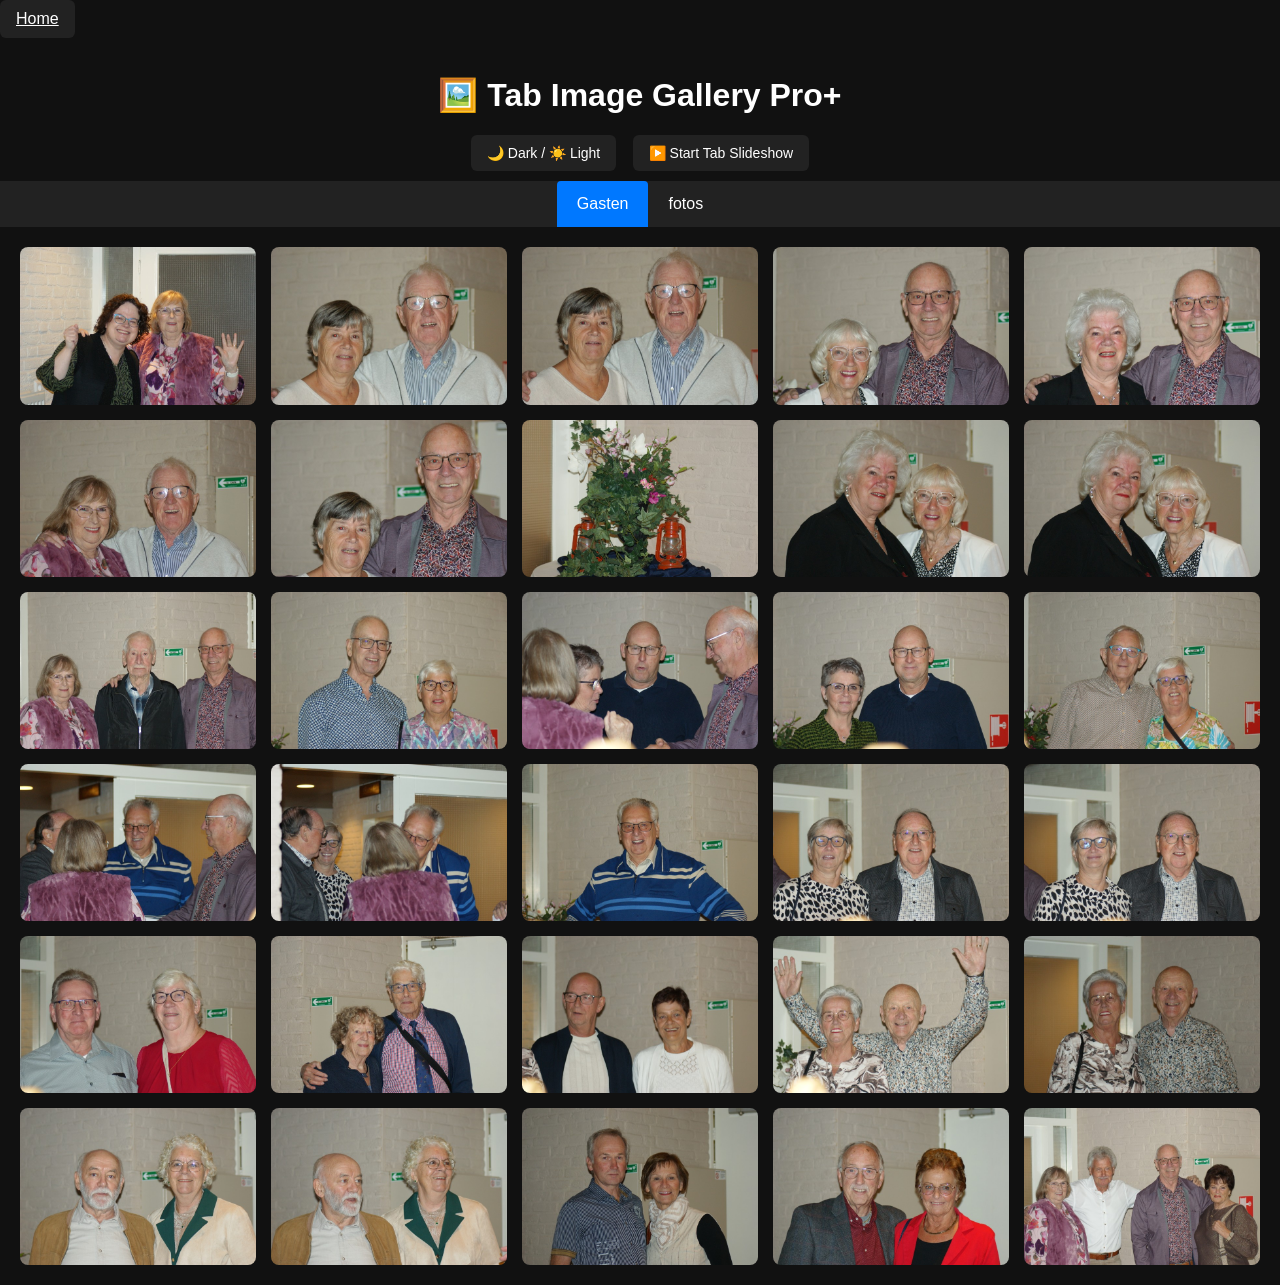
==== fotos.html @ 041c3cee "Update fotos.html" ====
<!DOCTYPE html>
<html lang="en">
<head>
<meta charset="UTF-8">
<meta name="viewport" content="width=device-width, initial-scale=1.0">
<title>Tab Image Gallery Pro+</title>
<style>
  :root {
    --bg-color: #111;
    --text-color: #fff;
    --tab-bg: #222;
    --tab-hover: #333;
    --accent: #0078ff;
    --overlay-bg: rgba(0, 0, 0, 0.9);
  }

  body.light {
    --bg-color: #f5f5f5;
    --text-color: #111;
    --tab-bg: #ddd;
    --tab-hover: #ccc;
    --accent: #0078ff;
    --overlay-bg: rgba(255, 255, 255, 0.9);
  }

  body {
    font-family: Arial, sans-serif;
    background-color: var(--bg-color);
    color: var(--text-color);
    margin: 0;
    padding: 0;
    transition: background 0.4s, color 0.4s;
  }

  h1 {
    text-align: center;
    margin-top: 20px;
  }

  .controls {
    text-align: center;
    margin: 10px 0;
  }

  .toggle-btn, .slideshow-btn {
    background-color: var(--tab-bg);
    color: var(--text-color);
    border: none;
    padding: 10px 16px;
    border-radius: 6px;
    margin: 0 6px;
    cursor: pointer;
    font-size: 14px;
    transition: 0.3s;
  }

  .toggle-btn:hover, .slideshow-btn:hover {
    background-color: var(--tab-hover);
  }

  .tab-container {
    display: flex;
    justify-content: center;
    background-color: var(--tab-bg);
    flex-wrap: wrap;
  }

  .tab {
    padding: 14px 20px;
    cursor: pointer;
    border: none;
    outline: none;
    background-color: var(--tab-bg);
    color: var(--text-color);
    transition: 0.3s;
    font-size: 16px;
  }

  .tab:hover {
    background-color: var(--tab-hover);
  }

  .tab.active {
    background-color: var(--accent);
    color: #fff;
    border-radius: 4px 4px 0 0;
  }

  .gallery {
    display: none;
    padding: 20px;
    text-align: center;
    animation: fadeIn 0.4s ease-in;
  }

  .gallery.active {
    display: grid;
    grid-template-columns: repeat(auto-fit, minmax(200px, 1fr));
    gap: 15px;
  }

  .gallery img {
    width: 100%;
    height: 100%;
    object-fit: cover;
    border-radius: 8px;
    cursor: pointer;
    transition: transform 0.3s ease;
  }

  .gallery img:hover {
    transform: scale(1.05);
  }

  /* Lightbox */
  .lightbox {
    display: none;
    position: fixed;
    top: 0; left: 0;
    width: 100%; height: 100%;
    background: var(--overlay-bg);
    justify-content: center;
    align-items: center;
    z-index: 999;
    flex-direction: column;
  }

  .lightbox.active {
    display: flex;
  }

  .lightbox img {
    max-width: 90%;
    max-height: 80%;
    border-radius: 8px;
    box-shadow: 0 0 10px #000;
  }

  .close-btn, .prev-btn, .next-btn, .lightbox-slideshow-btn {
    position: absolute;
    font-size: 28px;
    color: var(--text-color);
    background: rgba(0,0,0,0.4);
    border: none;
    border-radius: 50%;
    padding: 10px;
    cursor: pointer;
    transition: 0.3s;
  }

  .close-btn {
    top: 5%;
    right: 5%;
    transform: none;
    font-size: 26px;
  }

  .prev-btn { left: 5%; top: 50%; transform: translateY(-50%); }
  .next-btn { right: 5%; top: 50%; transform: translateY(-50%); }

  .lightbox-slideshow-btn {
    bottom: 10%;
    background: var(--accent);
    border-radius: 8px;
    font-size: 16px;
    padding: 8px 16px;
  }

  .close-btn:hover, .prev-btn:hover, .next-btn:hover, .lightbox-slideshow-btn:hover {
    background: var(--accent);
  }

  @keyframes fadeIn {
    from {opacity: 0;}
    to {opacity: 1;}
  }

    .btn {
    background: #222;
    color: #fff;
    border: none;
    border-radius: 6px;
    padding: 10px 16px;
    cursor: pointer;
    font-size: 16px;
    transition: all 0.2s ease;
  }

  .btn:hover {
    background: #007bff;
    transform: translateY(-2px);
  }

  .btn:active {
    transform: translateY(0);
  }

  a {
    color: #fff;
    textonderline: none;
  }
</style>
</head>
<body>

  <nav>
  <!-- <button class="btn"><a href="https://opadam.jouwweb.nl/fotos">terug HOME Foto's</a></button> -->
  <button class="btn"><a href="https://opadam.github.io/bruiloft50jaar/">Home</a></button>
  <br><br>
</nav>
  
<h1>🖼️ Tab Image Gallery Pro+</h1>

<div class="controls">
  <button class="toggle-btn" onclick="toggleTheme()">🌙 Dark / ☀️ Light</button>
  <button class="slideshow-btn" onclick="toggleSlideshow()">▶️ Start Tab Slideshow</button>
</div>

<div class="tab-container">
  <button class="tab active" onclick="openGallery(event, 'nature')">Gasten</button>
  <button class="tab" onclick="openGallery(event, 'cities')">fotos</button>
  <!-- <button class="tab" onclick="openGallery(event, 'animals')">feest fotos 2</button> -->
</div>

<!-- Galleries -->
<div id="nature" class="gallery active">
  <!-- <img src="https://picsum.photos/id/1018/800/500" alt="Nature 1">
  <img src="https://picsum.photos/id/1015/800/500" alt="Nature 2">
  <img src="https://picsum.photos/id/1016/800/500" alt="Nature 3">
  <img src="https://picsum.photos/id/1020/800/500" alt="Nature 4"> -->

  <img src="./utils/fotos/DSC02685 .JPG" alt="">
  <img src="./utils/fotos/DSC02686 .JPG" alt="">
  <img src="./utils/fotos/DSC02687 .JPG" alt="">
  <img src="./utils/fotos/DSC02688 .JPG" alt="">
  <img src="./utils/fotos/DSC02689 .JPG" alt="">
  <img src="./utils/fotos/DSC02690 .JPG" alt="">
  <img src="./utils/fotos/DSC02691 .JPG" alt="">
  <img src="./utils/fotos/DSC02692 .JPG" alt="">
  <img src="./utils/fotos/DSC02693 .JPG" alt="">
  <img src="./utils/fotos/DSC02694 .JPG" alt="">
  <img src="./utils/fotos/DSC02695 .JPG" alt="">
  <img src="./utils/fotos/DSC02696 .JPG" alt="">
  <img src="./utils/fotos/DSC02698 .JPG" alt="">
  <img src="./utils/fotos/DSC02699 .JPG" alt="">
  <img src="./utils/fotos/DSC02700 .JPG" alt="">
  <img src="./utils/fotos/DSC02701 .JPG" alt="">
  <img src="./utils/fotos/DSC02702 .JPG" alt="">
  <img src="./utils/fotos/DSC02703 .JPG" alt="">
  <img src="./utils/fotos/DSC02704 .JPG" alt="">
  <img src="./utils/fotos/DSC02705 .JPG" alt="">
  <img src="./utils/fotos/DSC02706 .JPG" alt="">
  <img src="./utils/fotos/DSC02707 .JPG" alt="">
  <img src="./utils/fotos/DSC02708 .JPG" alt="">
  <img src="./utils/fotos/DSC02709 .JPG" alt="">
  <img src="./utils/fotos/DSC02710 .JPG" alt="">
  <img src="./utils/fotos/DSC02711 .JPG" alt="">
  <img src="./utils/fotos/DSC02712 .JPG" alt="">
  <img src="./utils/fotos/DSC02713 .JPG" alt="">
  <img src="./utils/fotos/DSC02714 .JPG" alt="">
  <img src="./utils/fotos/DSC02715 .JPG" alt="">

</div>

<div id="cities" class="gallery">
  <!-- <img src="https://picsum.photos/id/1031/800/500" alt="City 1">
  <img src="https://picsum.photos/id/1035/800/500" alt="City 2">
  <img src="https://picsum.photos/id/1043/800/500" alt="City 3">
  <img src="https://picsum.photos/id/1050/800/500" alt="City 4"> -->

  <img src="./utils/fotos/DSC02716 .JPG" alt="">
  <img src="./utils/fotos/DSC02717 .JPG" alt="">
  <img src="./utils/fotos/DSC02718 .JPG" alt="">
  <img src="./utils/fotos/DSC02719 .JPG" alt="">
  <img src="./utils/fotos/DSC02720 .JPG" alt="">
  <img src="./utils/fotos/DSC02721 .JPG" alt="">
  <img src="./utils/fotos/DSC02722 .JPG" alt="">
  <img src="./utils/fotos/DSC02723 .JPG" alt="">
  <img src="./utils/fotos/DSC02724 .JPG" alt="">
  <img src="./utils/fotos/DSC02725 .JPG" alt="">
  <img src="./utils/fotos/DSC02726 .JPG" alt="">
  <img src="./utils/fotos/DSC02727 .JPG" alt="">
  <img src="./utils/fotos/DSC02728 .JPG" alt="">
  <img src="./utils/fotos/DSC02729 .JPG" alt="">
  <img src="./utils/fotos/DSC02730 .JPG" alt="">
  <img src="./utils/fotos/DSC02731 .JPG" alt="">
  <img src="./utils/fotos/DSC02732 .JPG" alt="">
  <img src="./utils/fotos/DSC02733 .JPG" alt="">
  <img src="./utils/fotos/DSC02734 .JPG" alt="">
  <img src="./utils/fotos/DSC02735 .JPG" alt="">
  <img src="./utils/fotos/DSC02735 .JPG" alt="">
  <img src="./utils/fotos/DSC02735 .JPG" alt="">
  <img src="./utils/fotos/DSC02736 .JPG" alt="">
  <img src="./utils/fotos/DSC02737 .JPG" alt="">
  <img src="./utils/fotos/DSC02738 .JPG" alt="">
  <img src="./utils/fotos/DSC02739 .JPG" alt="">
  <img src="./utils/fotos/DSC02740 .JPG" alt="">
  <img src="./utils/fotos/DSC02741 .JPG" alt="">
  <img src="./utils/fotos/DSC02742 .JPG" alt="">
  <img src="./utils/fotos/DSC02743 .JPG" alt="">
  <img src="./utils/fotos/DSC02744 .JPG" alt="">
  <img src="./utils/fotos/DSC02745 .JPG" alt="">
</div>


<div id="animals" class="gallery">
  <img src="./utils/foto/20251003_151420 .jpg" alt="">
  <img src="./utils/foto/20251003_151441 .jpg" alt="">
  <img src="./utils/foto/20251003_151544 .jpg" alt="">
  <img src="./utils/foto/20251003_151549 .jpg" alt="">
  <img src="/utils/foto/20251003_151651 .jpg" alt="">
  <img src="/utils/foto/20251003_151653 .jpg" alt="">
  <img src="/utils/foto/20251003_151654 .jpg" alt="">
  <img src="/utils/foto/20251003_151701 .jpg" alt="">
  <img src="/utils/foto/20251003_151817 .jpg" alt="">
  <img src="/utils/foto/20251003_151821 .jpg" alt="">
  <img src="/utils/foto/20251003_151829 .jpg" alt="">
  <img src="/utils/foto/20251003_151830 .jpg" alt="">
  <img src="/utils/foto/20251003_151833 .jpg" alt="">
  <img src="/utils/foto/20251003_152005 .jpg" alt="">
  <img src="/utils/foto/20251003_152009 .jpg" alt="">
  <img src="/utils/foto/20251003_152011 .jpg" alt="">
  <img src="/utils/foto/20251003_152013 .jpg" alt="">
  <img src="/utils/foto/20251003_152014 .jpg" alt="">
  <img src="/utils/foto/20251003_152016 .jpg" alt="">
  <img src="/utils/foto/20251003_154007 .jpg" alt="">
  <img src="/utils/foto/20251003_154827 .jpg" alt="">
  <img src="/utils/foto/20251003_154830 .jpg" alt="">
  <img src="/utils/foto/20251003_154831 .jpg" alt="">
  <img src="/utils/foto/20251003_155128 .jpg" alt="">
  <img src="/utils/foto/20251003_155508 .jpg" alt="">
  <img src="/utils/foto/20251003_162549 .jpg" alt="">
  <img src="/utils/foto/20251003_162558 .jpg" alt="">
  <img src="/utils/foto/20251003_163232 .jpg" alt="">
  <img src="/utils/foto/20251003_164327 .jpg" alt="">
  <img src="/utils/foto/20251003_164606 .jpg" alt="">
  <img src="/utils/foto/20251003_165402 .jpg" alt="">
  <img src="/utils/foto/20251003_165720 .jpg" alt="">
  <img src="/utils/foto/20251003_165727 .jpg" alt="">
  <img src="/utils/foto/20251003_170338 .jpg" alt="">
  <img src="/utils/foto/20251003_170410 .jpg" alt="">
  <img src="/utils/foto/20251003_170528 .jpg" alt="">
  <img src="/utils/foto/20251003_170535 .jpg" alt="">
  <img src="/utils/foto/20251003_170534 .jpg" alt="">
  <img src="/utils/foto/20251003_172034 .jpg" alt="">
  <img src="/utils/foto/20251003_173244 .jpg" alt="">
  <img src="/utils/foto/20251003_173248 .jpg" alt="">
  <img src="/utils/foto/20251003_173359 .jpg" alt="">
  <img src="/utils/foto/20251003_173411 .jpg" alt="">
  <img src="/utils/foto/20251003_173413 .jpg" alt="">
  <img src="/utils/foto/20251003_173428 .jpg" alt="">
  <img src="/utils/foto/20251003_173433 .jpg" alt="">
  <img src="/utils/foto/20251003_173450 .jpg" alt="">
  <img src="/utils/foto/20251003_174118 .jpg" alt="">
  <img src="/utils/foto/20251003_174118 .jpg" alt="">
  <img src="/utils/foto/20251003_182510 .jpg" alt="">
  <img src="/utils/foto/20251003_182510 .jpg" alt="">
 
 
</div>

<!-- Lightbox -->
<div class="lightbox" id="lightbox">
  <button class="close-btn" onclick="closeLightbox()">✖</button>
  <button class="prev-btn" onclick="changeImage(-1)">❮</button>
  <img id="lightbox-img" src="" alt="Lightbox">
  <button class="next-btn" onclick="changeImage(1)">❯</button>
  <button class="lightbox-slideshow-btn" onclick="toggleLightboxSlideshow()">▶️ Start Slideshow</button>
</div>

<script>
let tabSlideshowInterval = null;
let tabSlideshowRunning = false;
let lightboxSlideshowInterval = null;
let lightboxSlideshowRunning = false;
let currentGallery = 'nature';
let currentIndex = 0;

// Tabs
function openGallery(evt, galleryName) {
  const galleries = document.querySelectorAll(".gallery");
  const tabs = document.querySelectorAll(".tab");

  galleries.forEach(g => g.classList.remove("active"));
  tabs.forEach(t => t.classList.remove("active"));

  document.getElementById(galleryName).classList.add("active");
  evt.currentTarget.classList.add("active");
  currentGallery = galleryName;
}

// Theme toggle
function toggleTheme() {
  document.body.classList.toggle("light");
}

// Slideshow tussen tabs
function toggleSlideshow() {
  const btn = document.querySelector(".slideshow-btn");
  const tabs = document.querySelectorAll(".tab");
  const tabArray = Array.from(tabs);

  if (!tabSlideshowRunning) {
    let index = tabArray.findIndex(t => t.classList.contains("active"));
    tabSlideshowRunning = true;
    btn.textContent = "⏸️ Stop Tab Slideshow";

    tabSlideshowInterval = setInterval(() => {
      index = (index + 1) % tabArray.length;
      tabArray[index].click();
    }, 3000);
  } else {
    tabSlideshowRunning = false;
    btn.textContent = "▶️ Start Tab Slideshow";
    clearInterval(tabSlideshowInterval);
  }
}

// Lightbox
function openLightbox(src, index) {
  const lightbox = document.getElementById("lightbox");
  const img = document.getElementById("lightbox-img");
  img.src = src;
  lightbox.classList.add("active");
  currentIndex = index;
}

function closeLightbox() {
  document.getElementById("lightbox").classList.remove("active");
  stopLightboxSlideshow();
}

function changeImage(direction) {
  const gallery = document.getElementById(currentGallery);
  const images = gallery.querySelectorAll("img");
  currentIndex = (currentIndex + direction + images.length) % images.length;
  document.getElementById("lightbox-img").src = images[currentIndex].src;
}

// Lightbox slideshow
function toggleLightboxSlideshow() {
  const btn = document.querySelector(".lightbox-slideshow-btn");

  if (!lightboxSlideshowRunning) {
    lightboxSlideshowRunning = true;
    btn.textContent = "⏸️ Stop Slideshow";
    lightboxSlideshowInterval = setInterval(() => changeImage(1), 2500);
  } else {
    stopLightboxSlideshow();
  }
}

function stopLightboxSlideshow() {
  lightboxSlideshowRunning = false;
  clearInterval(lightboxSlideshowInterval);
  document.querySelector(".lightbox-slideshow-btn").textContent = "▶️ Start Slideshow";
}

// Klik op afbeelding → open lightbox
document.querySelectorAll(".gallery img").forEach((img) => {
  img.addEventListener("click", () => {
    const gallery = img.closest(".gallery");
    currentGallery = gallery.id;
    const galleryImages = Array.from(gallery.querySelectorAll("img"));
    openLightbox(img.src, galleryImages.indexOf(img));
  });
});

// Toetsenbordbediening
document.addEventListener("keydown", (e) => {
  const lightbox = document.getElementById("lightbox");
  if (!lightbox.classList.contains("active")) return;
  if (e.key === "Escape") closeLightbox();
  if (e.key === "ArrowRight") changeImage(1);
  if (e.key === "ArrowLeft") changeImage(-1);
});
</script>

</body>
</html>
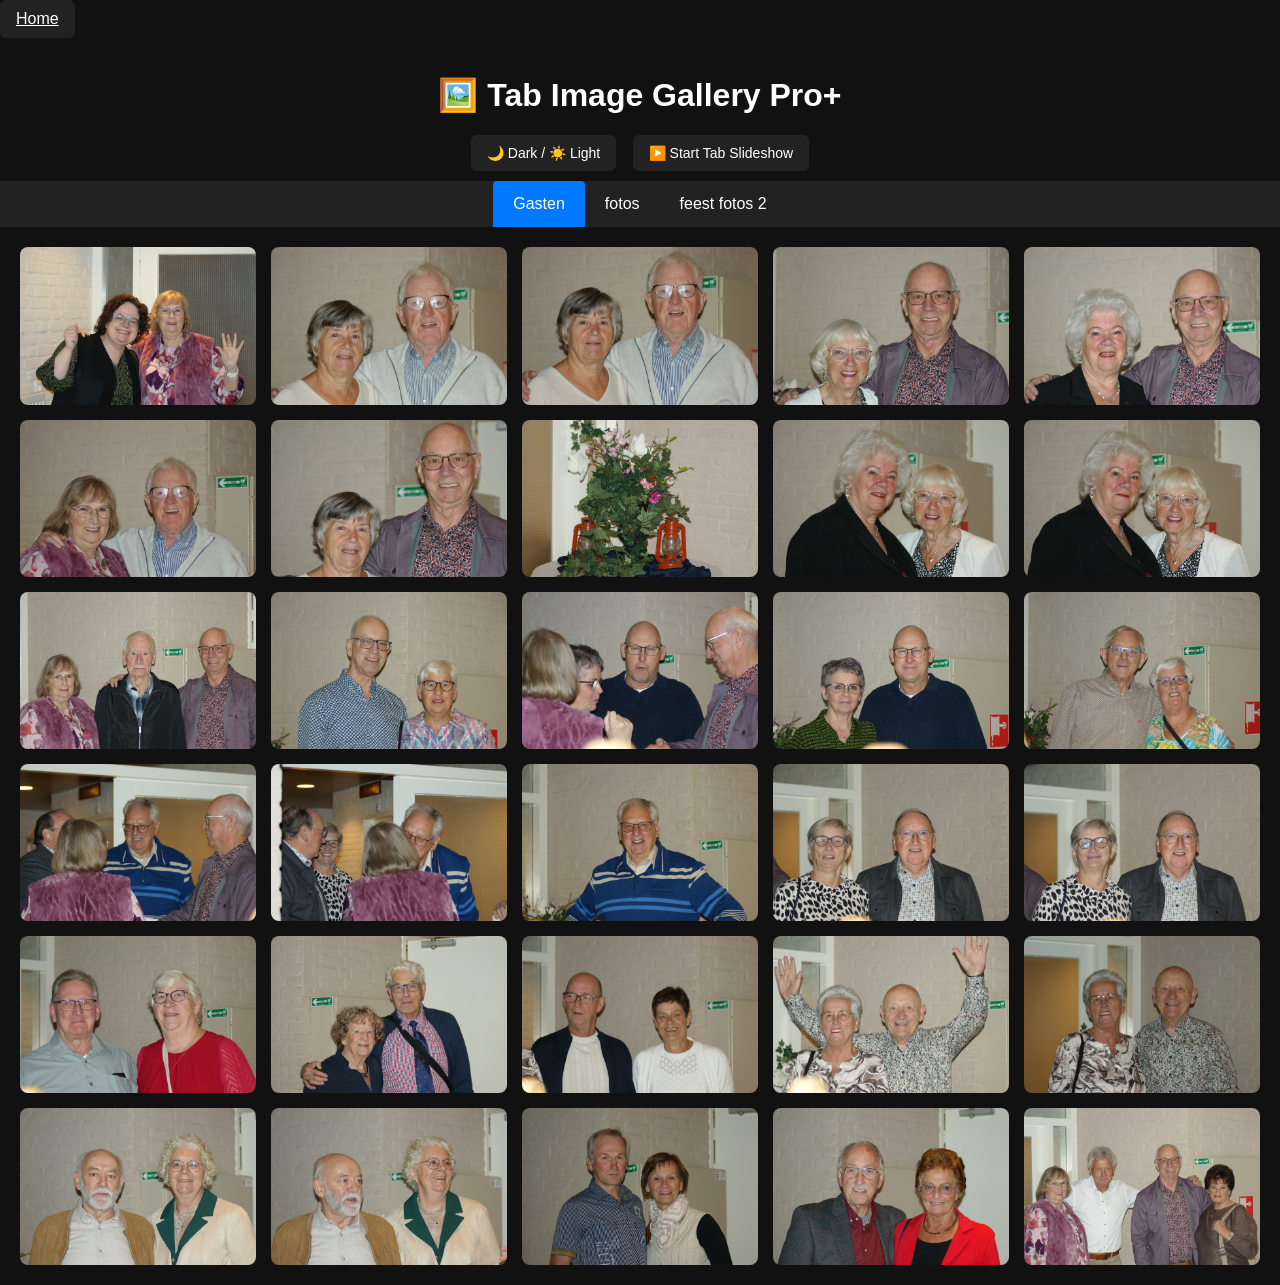
==== commit cd475c4f: "Update fotos.html" ====
--- a/fotos.html
+++ b/fotos.html
@@ -219,7 +219,7 @@
 <div class="tab-container">
   <button class="tab active" onclick="openGallery(event, 'nature')">Gasten</button>
   <button class="tab" onclick="openGallery(event, 'cities')">fotos</button>
-  <!-- <button class="tab" onclick="openGallery(event, 'animals')">feest fotos 2</button> -->
+  <button class="tab" onclick="openGallery(event, 'animals')">feest fotos 2</button>
 </div>
 
 <!-- Galleries -->
@@ -502,3 +502,4 @@
 
 
 
+
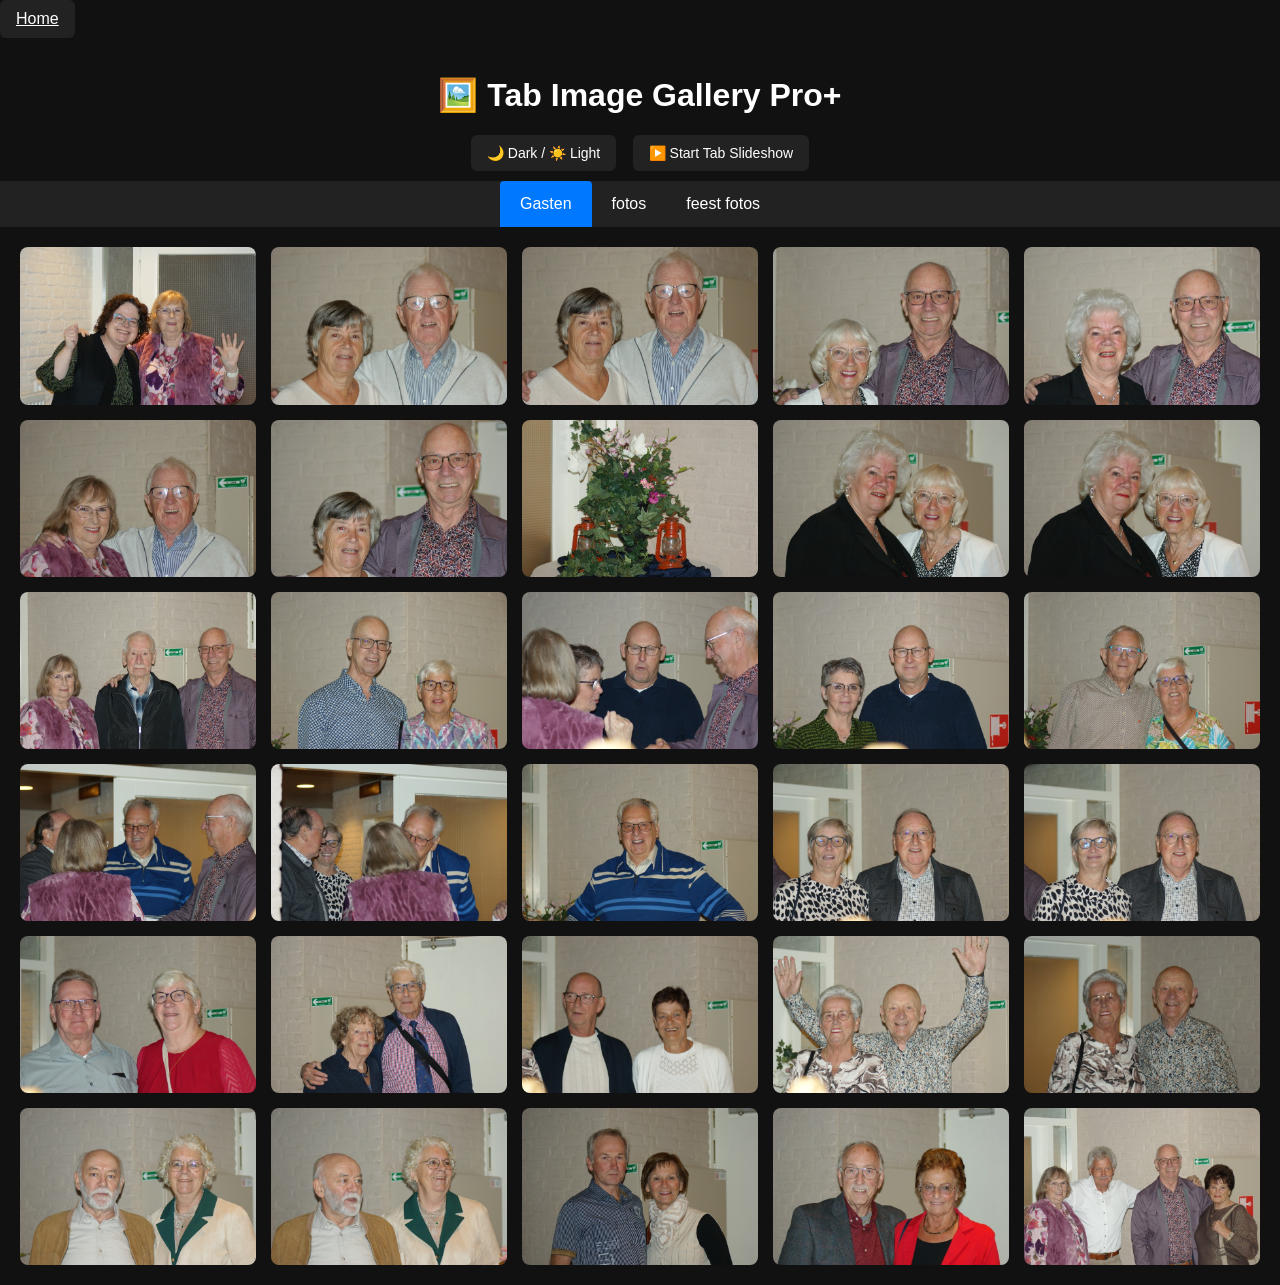
==== commit 76e77b4f: "Update fmt.Println message from 'Hello' to 'Goodbye'" ====
--- a/fotos.html
+++ b/fotos.html
@@ -217,13 +217,13 @@
 </div>
 
 <div class="tab-container">
-  <button class="tab active" onclick="openGallery(event, 'nature')">Gasten</button>
+  <button class="tab active" onclick="openGallery(event, 'fotos1')">Gasten</button>
   <button class="tab" onclick="openGallery(event, 'cities')">fotos</button>
-  <button class="tab" onclick="openGallery(event, 'animals')">feest fotos 2</button>
+  <button class="tab" onclick="openGallery(event, 'animals')">feest fotos</button>
 </div>
 
 <!-- Galleries -->
-<div id="nature" class="gallery active">
+<div id="fotos1" class="gallery active">
   <!-- <img src="https://picsum.photos/id/1018/800/500" alt="Nature 1">
   <img src="https://picsum.photos/id/1015/800/500" alt="Nature 2">
   <img src="https://picsum.photos/id/1016/800/500" alt="Nature 3">
@@ -305,58 +305,82 @@
 
 <div id="animals" class="gallery">
   <img src="./utils/foto/20251003_151420 .jpg" alt="">
-  <img src="./utils/foto/20251003_151441 .jpg" alt="">
+  <img src="./utils/foto/20251003_151541 .jpg" alt="">
   <img src="./utils/foto/20251003_151544 .jpg" alt="">
   <img src="./utils/foto/20251003_151549 .jpg" alt="">
-  <img src="/utils/foto/20251003_151651 .jpg" alt="">
-  <img src="/utils/foto/20251003_151653 .jpg" alt="">
-  <img src="/utils/foto/20251003_151654 .jpg" alt="">
-  <img src="/utils/foto/20251003_151701 .jpg" alt="">
-  <img src="/utils/foto/20251003_151817 .jpg" alt="">
-  <img src="/utils/foto/20251003_151821 .jpg" alt="">
-  <img src="/utils/foto/20251003_151829 .jpg" alt="">
-  <img src="/utils/foto/20251003_151830 .jpg" alt="">
-  <img src="/utils/foto/20251003_151833 .jpg" alt="">
-  <img src="/utils/foto/20251003_152005 .jpg" alt="">
-  <img src="/utils/foto/20251003_152009 .jpg" alt="">
-  <img src="/utils/foto/20251003_152011 .jpg" alt="">
-  <img src="/utils/foto/20251003_152013 .jpg" alt="">
-  <img src="/utils/foto/20251003_152014 .jpg" alt="">
-  <img src="/utils/foto/20251003_152016 .jpg" alt="">
-  <img src="/utils/foto/20251003_154007 .jpg" alt="">
-  <img src="/utils/foto/20251003_154827 .jpg" alt="">
-  <img src="/utils/foto/20251003_154830 .jpg" alt="">
-  <img src="/utils/foto/20251003_154831 .jpg" alt="">
-  <img src="/utils/foto/20251003_155128 .jpg" alt="">
-  <img src="/utils/foto/20251003_155508 .jpg" alt="">
-  <img src="/utils/foto/20251003_162549 .jpg" alt="">
-  <img src="/utils/foto/20251003_162558 .jpg" alt="">
-  <img src="/utils/foto/20251003_163232 .jpg" alt="">
-  <img src="/utils/foto/20251003_164327 .jpg" alt="">
-  <img src="/utils/foto/20251003_164606 .jpg" alt="">
-  <img src="/utils/foto/20251003_165402 .jpg" alt="">
-  <img src="/utils/foto/20251003_165720 .jpg" alt="">
-  <img src="/utils/foto/20251003_165727 .jpg" alt="">
-  <img src="/utils/foto/20251003_170338 .jpg" alt="">
-  <img src="/utils/foto/20251003_170410 .jpg" alt="">
-  <img src="/utils/foto/20251003_170528 .jpg" alt="">
-  <img src="/utils/foto/20251003_170535 .jpg" alt="">
-  <img src="/utils/foto/20251003_170534 .jpg" alt="">
-  <img src="/utils/foto/20251003_172034 .jpg" alt="">
-  <img src="/utils/foto/20251003_173244 .jpg" alt="">
-  <img src="/utils/foto/20251003_173248 .jpg" alt="">
-  <img src="/utils/foto/20251003_173359 .jpg" alt="">
-  <img src="/utils/foto/20251003_173411 .jpg" alt="">
-  <img src="/utils/foto/20251003_173413 .jpg" alt="">
-  <img src="/utils/foto/20251003_173428 .jpg" alt="">
-  <img src="/utils/foto/20251003_173433 .jpg" alt="">
-  <img src="/utils/foto/20251003_173450 .jpg" alt="">
-  <img src="/utils/foto/20251003_174118 .jpg" alt="">
-  <img src="/utils/foto/20251003_174118 .jpg" alt="">
-  <img src="/utils/foto/20251003_182510 .jpg" alt="">
-  <img src="/utils/foto/20251003_182510 .jpg" alt="">
- 
- 
+  <img src="./utils/foto/20251003_151651 .jpg" alt="">
+  <img src="./utils/foto/20251003_151653 .jpg" alt="">
+  <img src="./utils/foto/20251003_151654 .jpg" alt="">
+  <img src="./utils/foto/20251003_151701 .jpg" alt="">
+  <img src="./utils/foto/20251003_151817 .jpg" alt="">
+  <img src="./utils/foto/20251003_151821 .jpg" alt="">
+  <img src="./utils/foto/20251003_151829 .jpg" alt="">
+  <img src="./utils/foto/20251003_151830 .jpg" alt="">
+  <img src="./utils/foto/20251003_151833 .jpg" alt="">
+  <img src="./utils/foto/20251003_152005 .jpg" alt="">
+  <img src="./utils/foto/20251003_152009 .jpg" alt="">
+  <img src="./utils/foto/20251003_152011 .jpg" alt="">
+  <img src="./utils/foto/20251003_152013 .jpg" alt="">
+  <img src="./utils/foto/20251003_152014 .jpg" alt="">
+  <img src="./utils/foto/20251003_152016 .jpg" alt="">
+  <img src="./utils/foto/20251003_154007 .jpg" alt="">
+  <img src="./utils/foto/20251003_154827 .jpg" alt="">
+  <img src="./utils/foto/20251003_154830 .jpg" alt="">
+  <img src="./utils/foto/20251003_154831 .jpg" alt="">
+  <img src="./utils/foto/20251003_155128 .jpg" alt="">
+  <img src="./utils/foto/20251003_155508 .jpg" alt="">
+  <img src="./utils/foto/20251003_162549 .jpg" alt="">
+  <img src="./utils/foto/20251003_162558 .jpg" alt="">
+  <img src="./utils/foto/20251003_163232 .jpg" alt="">
+  <img src="./utils/foto/20251003_164327 .jpg" alt="">
+  <img src="./utils/foto/20251003_164606 .jpg" alt="">
+  <img src="./utils/foto/20251003_165402 .jpg" alt="">
+  <img src="./utils/foto/20251003_165720 .jpg" alt="">
+  <img src="./utils/foto/20251003_165727 .jpg" alt="">
+  <img src="./utils/foto/20251003_170338 .jpg" alt="">
+  <img src="./utils/foto/20251003_170410 .jpg" alt="">
+  <img src="./utils/foto/20251003_170528 .jpg" alt="">
+  <img src="./utils/foto/20251003_170535 .jpg" alt="">
+  <img src="./utils/foto/20251003_172034 .jpg" alt="">
+  <img src="./utils/foto/20251003_173244 .jpg" alt="">
+  <img src="./utils/foto/20251003_173248 .jpg" alt="">
+  <img src="./utils/foto/20251003_173359 .jpg" alt="">
+  <img src="./utils/foto/20251003_173411 .jpg" alt="">
+  <img src="./utils/foto/20251003_173413 .jpg" alt="">
+  <img src="./utils/foto/20251003_173428 .jpg" alt="">
+  <img src="./utils/foto/20251003_173433 .jpg" alt="">
+  <img src="./utils/foto/20251003_173450 .jpg" alt="">
+  <img src="./utils/foto/20251003_174118 .jpg" alt="">
+  <img src="./utils/foto/20251003_174118 .jpg" alt="">
+  <img src="./utils/foto/20251003_182510 .jpg" alt="">
+  <img src="./utils/foto/20251003_182511 .jpg" alt="">
+  <img src="./utils/foto/20251003_182513 .jpg" alt="">
+  <img src="./utils/foto/20251003_184349 .jpg" alt="">
+  <img src="./utils/foto/20251003_184405 .jpg" alt="">
+  <img src="./utils/foto/20251003_184857 .jpg" alt="">
+  <img src="./utils/foto/20251003_184902 .jpg" alt="">
+  <img src="./utils/foto/20251003_185002 .jpg" alt="">
+  <img src="./utils/foto/20251003_185003 .jpg" alt="">
+  <img src="./utils/foto/20251003_185005 .jpg" alt="">
+  <img src="./utils/foto/20251003_185157 .jpg" alt="">
+  <img src="./utils/foto/20251003_185203 .jpg" alt="">
+  <img src="./utils/foto/20251003_185216 .jpg" alt="">
+  <img src="./utils/foto/20251003_185217 .jpg" alt="">
+  <img src="./utils/foto/20251003_185306 .jpg" alt="">
+  <img src="./utils/foto/20251003_185308 .jpg" alt="">
+  <img src="./utils/foto/20251003_185309 .jpg" alt="">
+  <img src="./utils/foto/20251003_185327 .jpg" alt="">
+  <img src="./utils/foto/20251003_192008 .jpg" alt="">
+  <img src="./utils/foto/20251003_192013 .jpg" alt="">
+  <img src="./utils/foto/20251003_192209 .jpg" alt="">
+  <img src="./utils/foto/20251003_192217 .jpg" alt="">
+  <img src="./utils/foto/20251003_200309 .jpg" alt="">
+  <img src="./utils/foto/20251003_200311 .jpg" alt="">
+  <img src="./utils/foto/20251003_201552 .jpg" alt="">
+  <img src="./utils/foto/20251003_202354 .jpg" alt="">
+  <img src="./utils/foto/20251003_203205 .jpg" alt="">
+  <img src="./utils/foto/20251003_203213 .jpg" alt="">
+   
 </div>
 
 <!-- Lightbox -->
@@ -503,3 +527,7 @@
 
 
 
+
+
+
+
